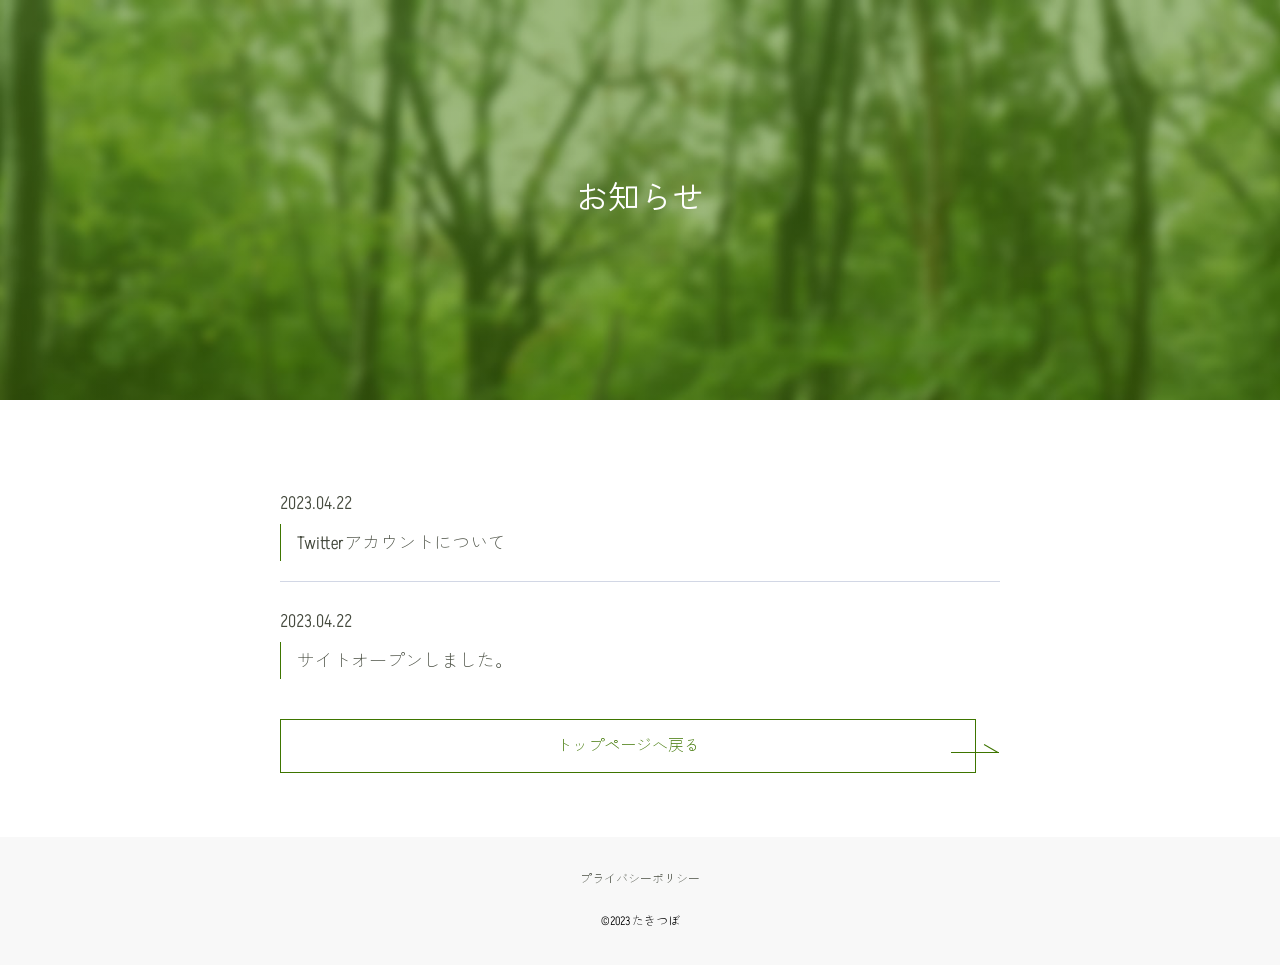
==== news/index.html @ 2faf199c "launch" ====
<!DOCTYPE html>
<html lang="ja">
	<head>
		<!-- Google tag (gtag.js) -->
		<script async src="https://www.googletagmanager.com/gtag/js?id=G-FNENW8B98R"></script>
		<script>
			window.dataLayer = window.dataLayer || [];
			function gtag(){dataLayer.push(arguments);}
			gtag('js', new Date());

			gtag('config', 'G-FNENW8B98R');
		</script>
		<meta charset="UTF-8">
		<meta http-equiv="X-UA-Compatible" content="IE=edge">
		<meta name="viewport" content="width=device-width, initial-scale=1.0">
		<link rel="stylesheet" href="../css/normalize.css">
		<link rel="stylesheet" href="../css/style.css">
		<link rel="icon" href="../images/favicon.png">
		<script src="../js/script.js" defer></script>
		<title>お知らせ | たきつぼ</title>
	</head>
	<body id="page-news">
		<main>
			<section>
				<div class="news-header">
					<h1 class="news-title">お知らせ</h1>
				</div>
				<div class="content-wrap">
					<div class="content">
						<ul class="news-list">
							<!-- <li>
								<a href="2023-0422.html" target="_blank" rel="noopener noreferrer">
								<span class="news-list-date">2023.04.22</span><span class="news-list-title">Twitterアカウントについて</span>
								</a>
							</li> -->
							<li>
								<a href="2023-0422.html" target="_blank" rel="noopener noreferrer">
								<span class="news-list-date">2023.04.22</span><span class="news-list-title">Twitterアカウントについて</span>
								</a>
							</li>
							<li>
								<a href="2023/site-open.html">
								<span class="news-list-date">2023.04.22</span><span class="news-list-title">サイトオープンしました。</span>
								</a>
							</li>
							</ul>
					</div>
					<div class="news-btn-wrap">
						<a href="../index.html"class="btn">トップページへ戻る</a>
					</div>
				</div>
			</section>

		</main>
		<footer>
			<p><a href="https://takiblog.hatenablog.jp/entry/privacy-policy" target="_blank" rel="noopener noreferrer">プライバシーポリシー</a></p>
			<p class="footer-copyrights">&copy;2023 たきつぼ</p>
		</footer>
	</body>
</html>
---- css/style.css ----
@import url("https://fonts.googleapis.com/css2?family=Akshar:wght@300;400&family=Noto+Serif+JP:wght@400&family=Zen+Kaku+Gothic+New:wght@400;500&display=swap");
/* ---------- common ---------- */
:root{
  --main-text:#464b3f;
  --taki-green:#3e7500;
  --main-border:#d2d7e5;
}
*{
  box-sizing:border-box;
}
html{
  font-family:Akshar,"Zen Kaku Gothic New","Noto Serif JP";
  font-size:1rem;
  font-weight:300;
  line-height:1.8;
  background:#f8f8f8;
}
img{
  max-width:100%;
  height:auto;
  display:block;
}
.content{
  width:90%;
  max-width:1024px;
  margin:0 auto;
}
p{
  margin:1.25rem 0;
}
p:first-of-type{
  margin:0 0 1.25rem;
}
p:last-of-type{
  margin:1.25rem 0 0;
}
strong{
  font-weight:500;
}
a{
  color:var(--taki-green);
  transition:.5s;
  text-underline-offset:.4rem;
}
a:not(.btn):hover{
  opacity:.6;
}
.btn{
  display:block;
  width:calc(100% - 1.5rem);
  padding:.75rem 4rem;
  color:var(--taki-green);
  border:1px solid var(--taki-green);
  text-decoration:none;
  text-align:center;
  position:relative;
  margin:1.25rem 0 0;
}
.btn::before,.btn::after{
  content:"";
  display:block;
  background:var(--taki-green);
  width:3rem;
  height:1px;
  position:absolute;
  bottom:36%;
  right:-1.5rem;
  transition:.5s;
}
.btn::after{
  width:1rem;
  height:1px;
  transform:rotate(30deg);
  bottom:44%;
}
.btn:hover::before{
  transform:translateX(.5rem);
}
.btn:hover::after{
  transform:translateX(.5rem) rotate(30deg);
}
.fadein{
  opacity:0;
  transition:1s;
  transition-property:opacity,translate;
  translate:0 1rem;
}
.fadein-active{
  opacity:1;
  translate:0 0;
}
footer{
  text-align:center;
  padding:2rem 1rem;
  background:#f8f8f8;
  font-size:.75rem;
  position:relative;
  z-index:1;
}
footer a{
  color:var(--main-text);
  text-decoration:none;
}

/* ---------- page-index ---------- */
#page-index section{
  position:relative;
  z-index:1;
  padding:4rem 0;
}
#page-index .content{
  display:grid;
  grid-template-columns:1fr;
  gap:2rem 3rem;
}
#page-index .content-title{
  font-size:1.25rem;
  font-weight:500;
  margin:0 0 1.25rem;
}
#page-index .mv{
  width:100%;
  height: 100svh;
  position: relative;
  display:grid;
  place-content:center;
}
.mv::before{
  content:"";
  display:block;
  width:100%;
  height:100vh;
  background: linear-gradient(rgba(62,117,0,.3),rgba(62,117,0,.3)),url(../images/mv.jpg) no-repeat center top/cover;
  position:fixed;
  top:0;
  left:0;
  z-index:-1;
}
#page-index .mv::after{
  content:"";
  width:1px;
  height:6rem;
  background:#fff;
  position:absolute;
  bottom:0;
  left:50%;
  animation:mv_scroll 2s ease-out 2.4s infinite;
}
#page-index .mv-content h1{
  font-family:"Noto Serif JP";
  font-weight:300;
  color:#fff;
  letter-spacing:.25em;
  margin:0 auto 2rem;
  writing-mode: vertical-rl;
  opacity:0;
  animation:mv_fadeIn 1.2s ease-out forwards;
}
#page-index .mv-content p{
  font-size:.875rem;
  color:#fff;
  opacity:0;
  animation:mv_fadeIn 1.2s ease-out 1.2s forwards;
}
#page-index .news{
  background:#f8f8f8;
}
#page-index .news .content{
  gap:0 4rem;
}
#page-index .news-content-title{
  margin:0;
}
#page-index .news-content-bottom .news-list{
  font-size:1.125rem;
  list-style:none;
  padding:0;
  margin:0;
}
#page-index .news-content-bottom .news-list li+li{
  border-top:1px solid var(--main-border);
}
#page-index .news-content-bottom .news-list a{
  display:grid;
  grid-template-columns:1fr;
  gap:.25rem 2rem;
  color:var(--main-text);
  text-decoration:none;
  padding:1.25rem 0;
}
#page-index .news-list-date{
  padding-top:.25rem;
}
#page-index .news-content-bottom .news-list-title{
  border-left:1px solid var(--taki-green);
  padding:.25rem 0 0 1rem;
  transition:.3s;
}
#page-index .news-content-bottom .news-list a:hover .news-list-title{
  padding:.25rem 0 0 1.5rem;
}
#page-index .profile{
  background: linear-gradient(rgba(62,117,0,.3),rgba(62,117,0,.3)),url(../images/profile_bg.jpg) no-repeat center center/cover;
  color:#fff;
}
#page-index .profile .btn{
  color:#fff;
  border-color:#fff;
}
#page-index .profile .btn::before,.profile .btn::after{
  background:#fff;
}
#page-index .blog{
  background:#fff;
}
#page-index .note{
  background:linear-gradient(rgba(255,255,255,.7),rgba(255,255,255,.7)),url(../images/note_bg.jpg) repeat center top/24px; 
}
#page-index .note .content{
  gap:.75rem 3rem;
}
#page-index .instagram{
  background:linear-gradient(rgba(255,255,255,.9),rgba(255,255,255,.9)),url(../images/instagram_bg.jpg) no-repeat left center/cover;
  
}
#page-index .instagram-content-top-feed{
  display:grid;
  grid-template-columns:1fr 1fr 1fr;
  gap:.25rem;
}
#page-index .instagram-content-top-feed a{
  display:block;
  position:relative;
}
#page-index .instagram-content-top-feed a::after{
  content:"";
  display:block;
  width:100%;
  height:100%;
  background:rgba(62,117,0,0);
  position:absolute;
  top:0;
  left:0;
  transition:.5s;
}
#page-index .instagram-content-top-feed a:hover::after{
  background:rgba(62,117,0,.6);
}


/* ---------- page-news ---------- */
#page-news .news-header{
  height:25rem;
  display:grid;
  place-content:center;
  place-items:center;
}
#page-news .news-header::before{
  content:"";
  width:100%;
  height:25rem;
  position:fixed;
  top:0;
  left:0;
  z-index:-1;
  background: linear-gradient(rgba(62,117,0,.5),rgba(62,117,0,.5)),url(../images/profile_bg.jpg) no-repeat center top/cover;
}
#page-news .news-title{
  color:#fff;
  font-weight:400;
  margin:0;
}
#page-news .news-subtitle{
  color:#fff;
  opacity:.7;
}
#page-news .content{
  max-width:45rem;
  margin:0 auto;
}
#page-news .content-wrap{
  background:#fff;
  padding:4rem 0;
}
#page-news .news-list{
  font-size:1.125rem;
  list-style:none;
  padding:0;
  margin:0;
}
#page-news .news-list li+li{
  border-top:1px solid var(--main-border);
}
#page-news .news-list a{
  display:grid;
  grid-template-columns:1fr;
  gap:.25rem 2rem;
  color:var(--main-text);
  text-decoration:none;
  padding:1.25rem 0;
}
#page-news .news-list-date{
  padding-top:.25rem;
}
#page-news .news-list-title{
  border-left:1px solid var(--taki-green);
  padding:.25rem 0 0 1rem;
  transition:.3s;
}
#page-news .news-list a:hover .news-list-title{
  padding:.25rem 0 0 1.5rem;
}
#page-news .news-btn-wrap{
  width:90%;
  max-width:45rem;
  margin:0 auto;
}



@media screen and (min-width:768px){
  /* ---------- common ---------- */
  .fadein{
    translate:0 0;
  }
  /* ---------- page-index ---------- */
  #page-index section{
    height:100vh;
    max-height:720px;
    display:grid;
    align-items:center;
  }
  #page-index section .content{
    grid-template-columns:1fr 1fr;
    align-items:center;
  }
  #page-index section.news{
    height:auto;
    min-height:433px;
  }
  #page-index .news .content{
    width:100%;
    max-width:800px;
    grid-template-columns:5rem auto;
    align-items:center;
  }
  #page-index .news-content-bottom .news-list a{
    grid-template-columns:5rem auto;
    align-items:center;
  }
  #page-index .blog-content-top{
    order:2;
  }
  #page-index .blog-content-bottom{
    order:1;
  }
  #page-index .instagram-content-top{
    order:2;
  }
  #page-index .instagram-content-bottom{
    order:1;
  }
}
@keyframes mv_scroll{
  0%{
    height:6rem;
  }
  100%{
    height:0;
  }
}
@keyframes mv_fadeIn{
  0%{
    opacity:0;
  }
  100%{
    opacity:1;
  }
}
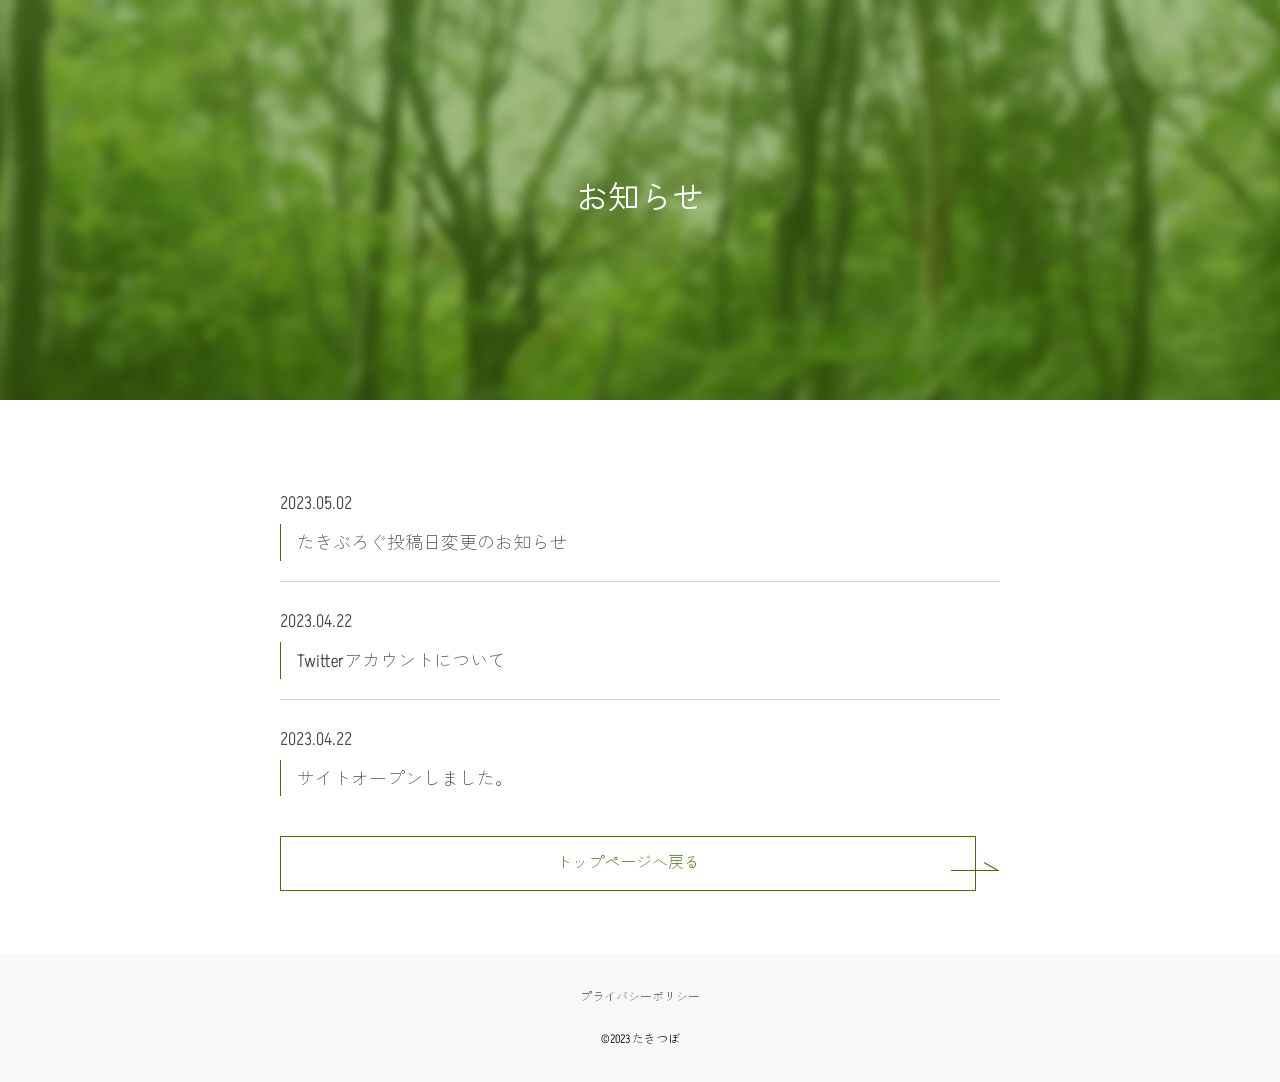
==== commit 39729338: "News0502_addList 0502に投稿したお知らせをリストに追加" ====
--- a/news/index.html
+++ b/news/index.html
@@ -13,6 +13,7 @@
 		<meta charset="UTF-8">
 		<meta http-equiv="X-UA-Compatible" content="IE=edge">
 		<meta name="viewport" content="width=device-width, initial-scale=1.0">
+		<meta name="description" content="はてなブログ、Instagram、noteなどで活動する自称クリエイター、たきの自己紹介サイト。各SNSへのリンクやプロフィール、これまでつくったものを掲載。">
 		<link rel="stylesheet" href="../css/normalize.css">
 		<link rel="stylesheet" href="../css/style.css">
 		<link rel="icon" href="../images/favicon.png">
@@ -28,13 +29,13 @@
 				<div class="content-wrap">
 					<div class="content">
 						<ul class="news-list">
-							<!-- <li>
-								<a href="2023-0422.html" target="_blank" rel="noopener noreferrer">
-								<span class="news-list-date">2023.04.22</span><span class="news-list-title">Twitterアカウントについて</span>
+							<li>
+								<a href="2023/0502.html" target="_blank" rel="noopener noreferrer">
+								<span class="news-list-date">2023.05.02</span><span class="news-list-title">たきぶろぐ投稿日変更のお知らせ</span>
 								</a>
-							</li> -->
+							</li>
 							<li>
-								<a href="2023-0422.html" target="_blank" rel="noopener noreferrer">
+								<a href="2023/0422.html" target="_blank" rel="noopener noreferrer">
 								<span class="news-list-date">2023.04.22</span><span class="news-list-title">Twitterアカウントについて</span>
 								</a>
 							</li>
--- a/css/style.css
+++ b/css/style.css
@@ -130,7 +130,7 @@
   display:block;
   width:100%;
   height:100vh;
-  background: linear-gradient(rgba(62,117,0,.3),rgba(62,117,0,.3)),url(../images/mv.jpg) no-repeat center top/cover;
+  background: linear-gradient(rgba(62,117,0,.3),rgba(62,117,0,.3)),url(../images/mv.webp) no-repeat center top/cover;
   position:fixed;
   top:0;
   left:0;
@@ -200,7 +200,7 @@
   padding:.25rem 0 0 1.5rem;
 }
 #page-index .profile{
-  background: linear-gradient(rgba(62,117,0,.3),rgba(62,117,0,.3)),url(../images/profile_bg.jpg) no-repeat center center/cover;
+  background: linear-gradient(rgba(62,117,0,.3),rgba(62,117,0,.3)),url(../images/profile_bg.webp) no-repeat center center/cover;
   color:#fff;
 }
 #page-index .profile .btn{
@@ -214,13 +214,13 @@
   background:#fff;
 }
 #page-index .note{
-  background:linear-gradient(rgba(255,255,255,.7),rgba(255,255,255,.7)),url(../images/note_bg.jpg) repeat center top/24px; 
+  background:linear-gradient(rgba(255,255,255,.7),rgba(255,255,255,.7)),url(../images/note_bg.webp) repeat center top/24px; 
 }
 #page-index .note .content{
   gap:.75rem 3rem;
 }
 #page-index .instagram{
-  background:linear-gradient(rgba(255,255,255,.9),rgba(255,255,255,.9)),url(../images/instagram_bg.jpg) no-repeat left center/cover;
+  background:linear-gradient(rgba(255,255,255,.9),rgba(255,255,255,.9)),url(../images/instagram_bg.webp) no-repeat left center/cover;
   
 }
 #page-index .instagram-content-top-feed{
@@ -263,7 +263,7 @@
   top:0;
   left:0;
   z-index:-1;
-  background: linear-gradient(rgba(62,117,0,.5),rgba(62,117,0,.5)),url(../images/profile_bg.jpg) no-repeat center top/cover;
+  background: linear-gradient(rgba(62,117,0,.5),rgba(62,117,0,.5)),url(../images/profile_bg.webp) no-repeat center top/cover;
 }
 #page-news .news-title{
   color:#fff;
